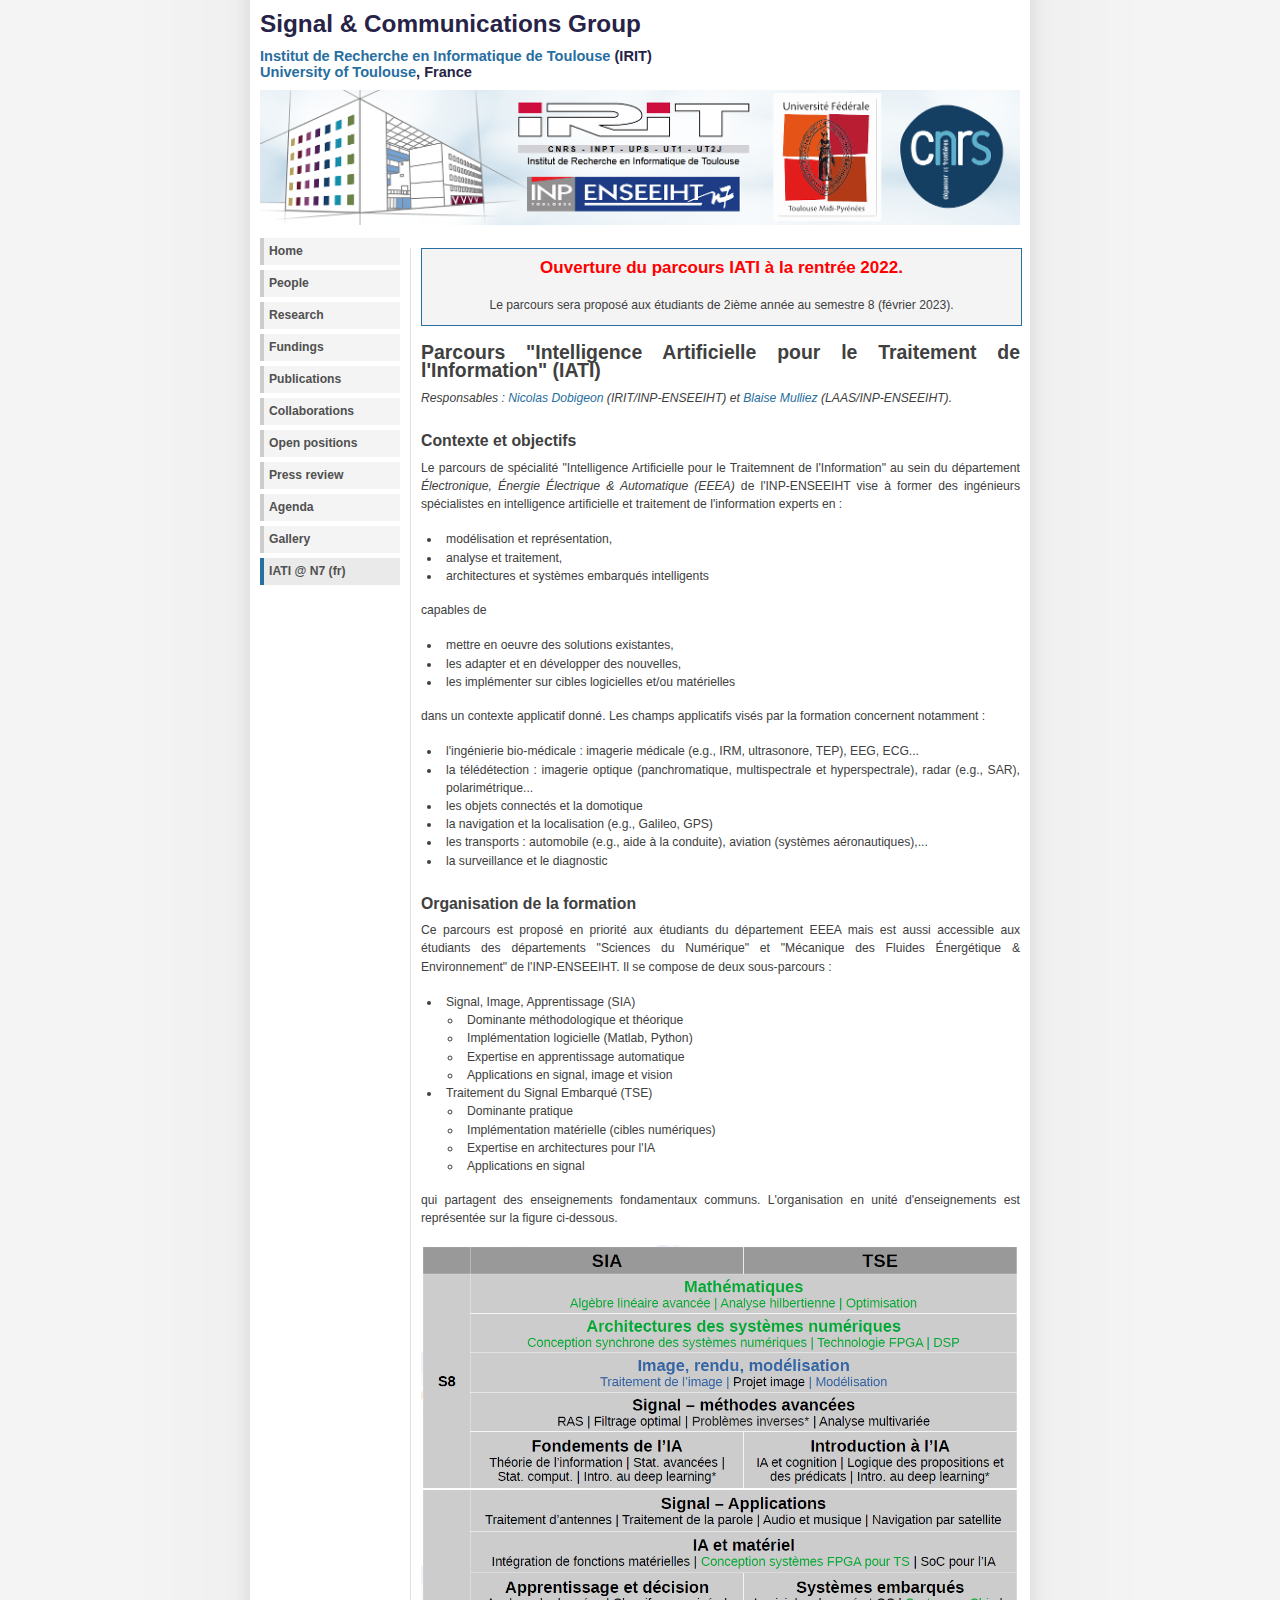
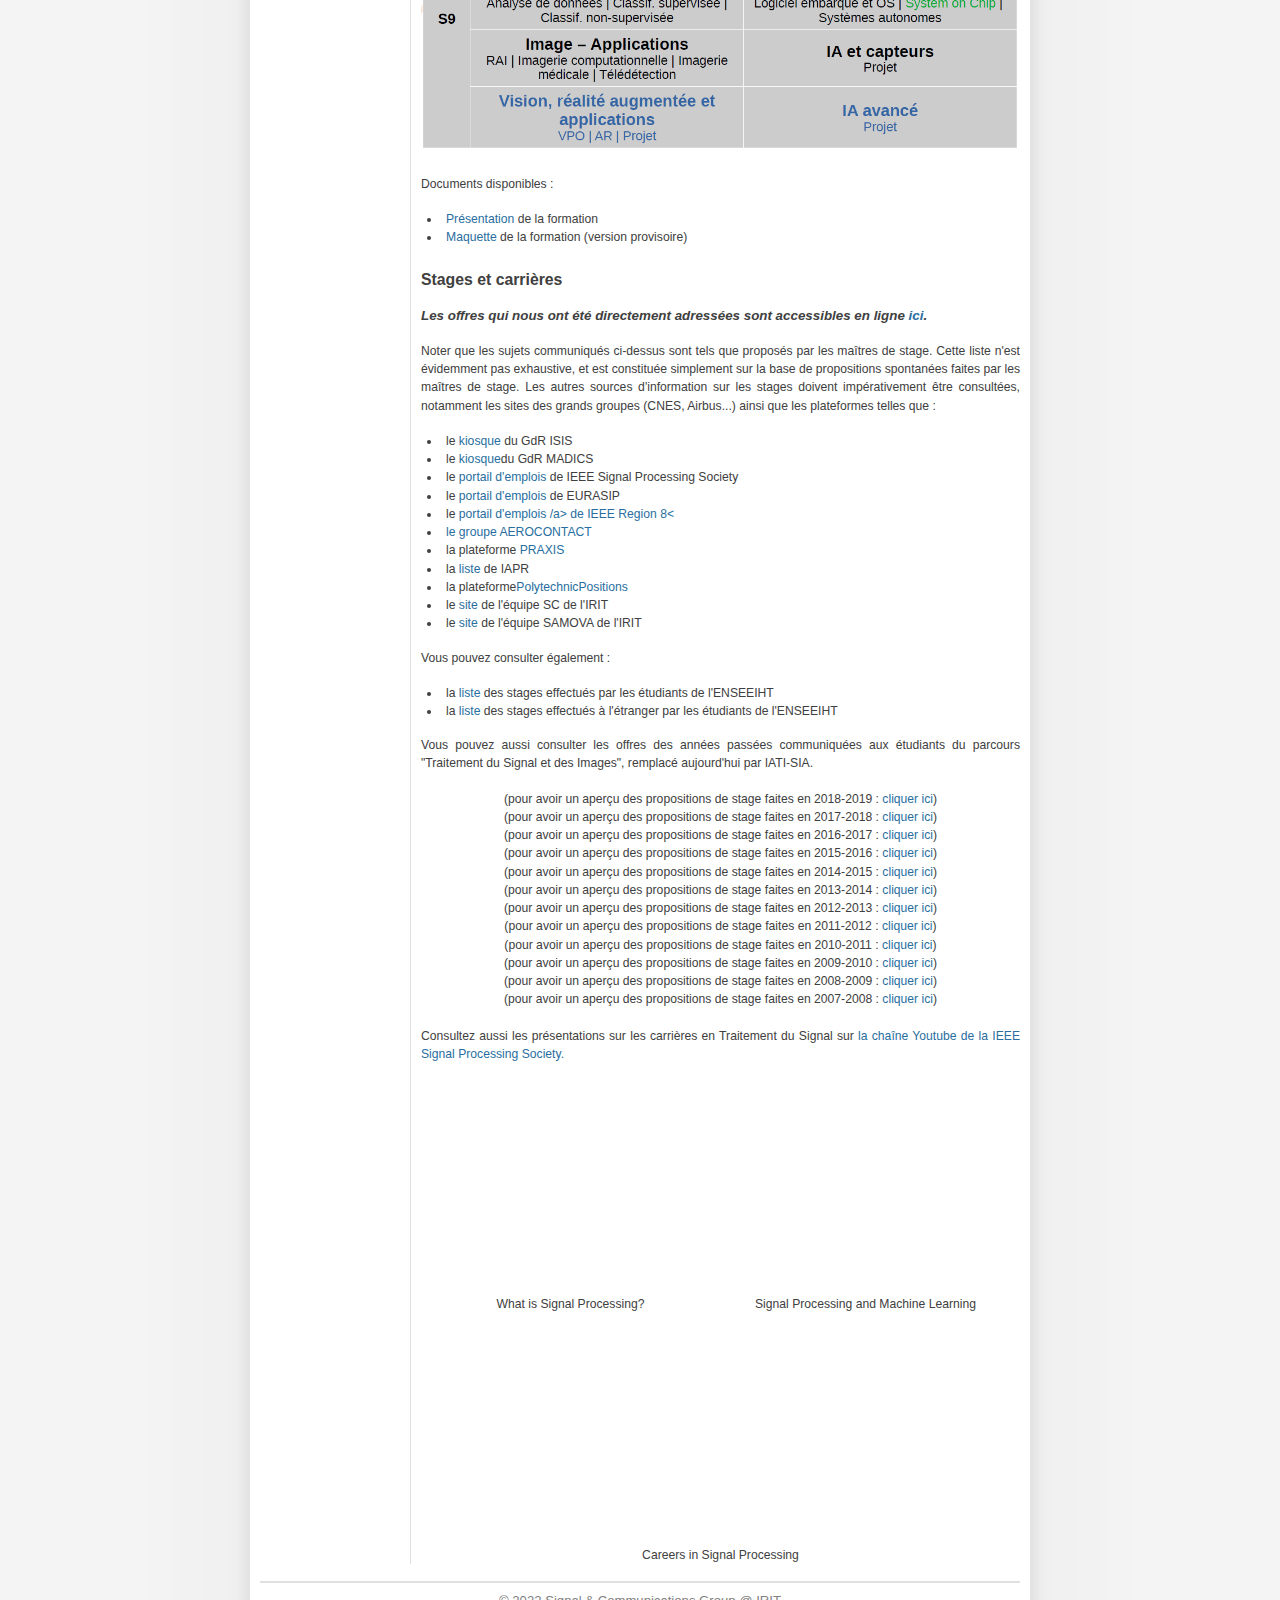
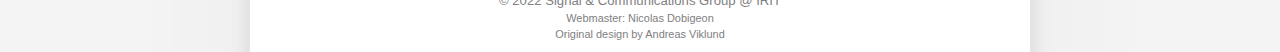
==== iati/index.html @ cf97a56e "Add files via upload" ====
<!DOCTYPE html PUBLIC "-//W3C//DTD XHTML 1.0 Strict//EN" "http://www.w3.org/TR/xhtml1/DTD/xhtml1-strict.dtd">
<html xmlns="http://www.w3.org/1999/xhtml" xml:lang="en">
<head>
    <meta http-equiv="content-type" content="text/html; charset=iso-8859-1">
    <meta name="description"  content="TSI @ N7">
    <meta name="keywords"  content="Signal &amp; Communications Group, ENSEEIHT, IRIT">
    <meta name="author" content="Signal &amp; Communications Group">
    <link rel="shortcut icon" href="../img/favicon_IRIT.ico">
    <link rel="stylesheet" type="text/css" href="../style_sc.css"  media="screen,projection" title="style_sc">
    <link rel="alternate stylesheet" type="text/css" href="../style/print.css"  media="screen,projection,print" title="style_print">
    <title>IATI @ N7</title>
    <script type='text/javascript' src='https://ajax.googleapis.com/ajax/libs/jquery/1.7.2/jquery.min.js'></script>
    <script type='text/javascript' src='../leftfloat.js'></script>
</head>

<body>
    <div id="wrap">
        <div id="header">
            <h1><a href="../index.html">Signal &amp; Communications Group</a></h1>
<h2><a href="http://www.irit.fr/">Institut de Recherche en Informatique de Toulouse</a> (IRIT)<br/>
        <a href="http://en.univ-toulouse.fr/">University of Toulouse</a>, France</h2>
        </div>
        <img id="frontphoto" src="../img/IRIT_band.png" alt="" height="135"         width="760">
        <div id="leftside">
            <h2 class="hide">Menu:</h2>
                <ul class="avmenu">
                <li><a href="../index.html">Home</a></li>
                <li><a href="../people.html">People</a></li>
                <li><a href="../research.html">Research</a></li>
				<li><a href="../fundings.html">Fundings</a></li>
                <li><a href="../publis.html">Publications</a></li>
                <li><a href="../collaborations.html">Collaborations</a></li>
                <li><a href="../positions.html">Open positions</a></li>
                <li><a href="../news.html">Press review</a></li>
                <!--<li><a href="../seminars.html">Seminars</a></li>-->
                <li><a href="../agenda.html">Agenda</a></li>
                <li><a href="../gallery.html">Gallery</a></li>
                <li><a class="current" href="index.html">IATI &#64; N7 (fr)</a></li>
            </ul>
        </div>
        <div id="contentwide">
            
        <div id="advertisement_small">
                <span class="alert">Ouverture du parcours IATI � la rentr�e 2022.</span><br/><br/>
                Le parcours sera propos� aux �tudiants de 2i�me ann�e au semestre 8 (f�vrier 2023).
        </div>    
		<p></p>
            <h2>Parcours "Intelligence Artificielle pour le Traitement de l'Information" (IATI)</h2>
            
			
			<p>
			<span class="emph">Responsables : <a href="http://dobigeon.perso.enseeiht.fr">Nicolas Dobigeon</a> (IRIT/INP-ENSEEIHT) et <a href="https://www.laas.fr/public/annuaire?userid=10619">Blaise Mulliez</a> (LAAS/INP-ENSEEIHT).</span>
            </p>
			
           <h3>Contexte et objectifs</h3>
            
            <p>Le parcours de sp�cialit� "Intelligence Artificielle pour le Traitemnent de l'Information" au sein du d�partement <i>�lectronique, �nergie �lectrique &amp; Automatique (EEEA)</i> de l'INP-ENSEEIHT
            vise � former des ing�nieurs sp�cialistes en intelligence artificielle et traitement de l'information experts en :</p>
			            <ul>
            <li>mod�lisation et repr�sentation,</li>
            <li>analyse et traitement,</li>
            <li>architectures et syst�mes embarqu�s intelligents</li>
            </ul>
			<p>capables de </p>
			<ul>
            <li>mettre en oeuvre des solutions existantes, </li>
            <li>les adapter et en d�velopper des nouvelles,</li>
            <li>les impl�menter sur cibles logicielles et/ou mat�rielles</li>
            </ul>
<p>dans un contexte applicatif donn�. Les champs applicatifs vis�s par la formation concernent notamment :</p>
            <ul>
            <li>l'ing�nierie bio-m�dicale : imagerie m�dicale (e.g., IRM, ultrasonore, TEP), EEG, ECG...</li>
            <li>la t�l�d�tection : imagerie optique (panchromatique, multispectrale et hyperspectrale), radar (e.g., SAR), polarim�trique... </li>
            <li>les objets connect�s et la domotique</li>
            <li>la navigation et la localisation (e.g., Galileo, GPS)</li>
            <li>les transports : automobile (e.g., aide � la conduite), aviation (syst�mes a�ronautiques),...</li>
            <li>la surveillance et le diagnostic</li>
            </ul>
			
			<h3>Organisation de la formation</h3>
			
			<p> Ce parcours est propos� en priorit� aux �tudiants du d�partement EEEA mais
			est aussi accessible aux �tudiants des d�partements "Sciences du Num�rique"  et "M�canique des Fluides &Eacute;nerg�tique &amp;  Environnement" de l'INP-ENSEEIHT. Il se compose de deux sous-parcours :</p>
				<ul>
				 <li>Signal, Image, Apprentissage (SIA)
					<ul>
					<li>Dominante m�thodologique et th�orique</li>
					<li>Impl�mentation logicielle (Matlab, Python)</li>
					<li>Expertise en apprentissage automatique</li>
					<li>Applications en signal, image et vision</li>
					</ul>
				 </li>
				 <li>Traitement du Signal Embarqu� (TSE)
				 <ul>
					<li>Dominante pratique</li>
					<li>Impl�mentation mat�rielle (cibles num�riques)</li>
					<li>Expertise en architectures pour l'IA</li>
					<li>Applications en signal</li>
					</ul>
				</li>
				</ul>
			<p>qui partagent des enseignements fondamentaux communs. L'organisation en unit� d'enseignements est repr�sent�e sur la figure ci-dessous.</p>
			
					
			<a href="doc/IATI.png" target="_blank"><img alt="S8-S9" src="doc/IATI.png" class="img_app"/></a><br/>
			<br/>
			<p>Documents disponibles :</p>
			<ul>
				<li><a href="https://mycore.core-cloud.net/index.php/s/38eAd9kJ63QqR5r" target="_blank">Pr�sentation</a> de la formation</li>
				<li><a href="https://mycore.core-cloud.net/index.php/s/KpTWW9rCOkwh8cq" target="_blank">Maquette</a> de la formation (version provisoire)</li>
			</ul>
			
			<h3>Stages et carri�res</h3>
			
			<p><h4>Les offres qui nous ont �t� directement adress�es sont accessibles en ligne <a href="">ici</a>. </h4></p>
			
			<p>Noter que les sujets communiqu�s ci-dessus sont tels que propos�s par les ma�tres de stage. Cette liste n'est �videmment pas exhaustive, et est constitu�e simplement sur la base de propositions
			spontan�es faites par les ma�tres de stage. Les autres sources d'information sur les stages doivent imp�rativement �tre consult�es, notamment les sites des grands groupes (CNES, Airbus...) 
			ainsi que les plateformes telles que :</p>
            <ul>
                <li>le <a href="https://www.gdr-isis.fr/index.php/proposition-de-postes/">kiosque</a> du GdR ISIS</li>
                <li>le <a href="http://www.madics.fr/offres/">kiosque</a>du GdR MADICS</li>
                <li>le <a href="https://signalprocessingsociety.org/professional-development/jobs-signal-processing">portail d'emplois </a> de IEEE Signal Processing Society
				<li>le <a href="https://jobs.eurasip.org/">portail d'emplois </a>		de EURASIP
                <li>le <a href="http://www.ieeer8.org/category/technical-activities/action-for-industry/internships-offered/">portail d'emplois /a> de IEEE Region 8<</li>				
                <li>le groupe <a href="http://www.aerocontact.com/">AEROCONTACT</a></li>
                <li>la plateforme <a href="http://www.praxisnetwork.eu">PRAXIS</a></li>                
                <li>la <a href="http://homepages.inf.ed.ac.uk/rbf/IAPR/INDUSTRIAL/">liste </a>de IAPR</li>
                <li>la plateforme<a href="https://polytechnicpositions.com/">PolytechnicPositions</a></li>
				<li>le <a href="http://sc.enseeiht.fr/positions.html">site</a> de l'�quipe SC de l'IRIT</li>
                <li>le <a href="https://www.irit.fr/SAMOVA/site/jobs/">site</a> de l'�quipe SAMOVA de l'IRIT</li>
            </ul>
            <p>Vous pouvez consulter �galement :</p>
            <ul>
                <li>la <a href="http://intran7.enseeiht.fr/fr/scolarite/stage/recherche-de-stage.html">liste</a> des stages effectu�s par les �tudiants de l'ENSEEIHT </li>
                <li>la <a href="http://intran7.enseeiht.fr/fr/scolarite/stage/stages-a-l-etranger.html">liste</a> des stages effectu�s � l'�tranger par les �tudiants de l'ENSEEIHT </li>
            </ul>





            <p>Vous pouvez aussi consulter les offres des ann�es pass�es communiqu�es aux �tudiants du parcours "Traitement du Signal et des Images", remplac� aujourd'hui par IATI-SIA.</span></p>
            <div align="center">
				(pour avoir un aper�u des propositions de stage faites en 2018-2019 :<a href="../tsi/stages2019.html"> cliquer ici</a>)<br/>
                (pour avoir un aper�u des propositions de stage faites en 2017-2018 :<a href="../tsi/stages2018.html"> cliquer ici</a>)<br/>
                (pour avoir un aper�u des propositions de stage faites en 2016-2017 :<a href="../tsi/stages2017.html"> cliquer ici</a>)<br/>
                (pour avoir un aper�u des propositions de stage faites en 2015-2016 :<a href="../tsi/stages2016.html"> cliquer ici</a>)<br/>
                (pour avoir un aper�u des propositions de stage faites en 2014-2015 :<a href="../tsi/stages2015.html"> cliquer ici</a>)<br/>
                (pour avoir un aper�u des propositions de stage faites en 2013-2014 :<a href="../tsi/stages2014.html"> cliquer ici</a>)<br/>
                (pour avoir un aper�u des propositions de stage faites en 2012-2013 :<a href="../tsi/stages2013.html"> cliquer ici</a>)<br/>
                (pour avoir un aper�u des propositions de stage faites en 2011-2012 :<a href="../tsi/stages2012.html"> cliquer ici</a>)<br/>
                (pour avoir un aper�u des propositions de stage faites en 2010-2011 :<a href="../tsi/stages2011.html"> cliquer ici</a>)<br/>
                (pour avoir un aper�u des propositions de stage faites en 2009-2010 :<a href="../tsi/stages2010.html"> cliquer ici</a>)<br/>
                (pour avoir un aper�u des propositions de stage faites en 2008-2009 :<a href="../tsi/stages2009.html"> cliquer ici</a>)<br/>
                (pour avoir un aper�u des propositions de stage faites en 2007-2008 :<a href="../tsi/stages2008.html"> cliquer ici</a>)<br/>
            </div>			
			<br/>
            <p>Consultez aussi les pr�sentations sur les carri�res en Traitement du Signal sur <a href="https://www.youtube.com/watch?v=g7dItRa-8_0&list=PLcZOnmyqlalboVita4LlxDdgrq4l9NF9e">la cha�ne Youtube de la IEEE Signal Processing Society.</a>
            </p>

<div align="center">
    <table>
    <tr>
        <td>
            <iframe allowfullscreen="" frameborder="0"  src="https://www.youtube.com/embed/R90ciUoxcJU" width="290" height="210"></iframe>
            <p align="center">What is Signal Processing?</a>
        </td>
        <td>
            <iframe allowfullscreen="" frameborder="0" src="https://www.youtube.com/embed/MFsxuO8HC7k" width="290" height="210"></iframe>
            <p align="center">Signal Processing and Machine Learning</p>
        </td>
    </tr>
    </table>
            <iframe allowfullscreen="" frameborder="0"  src="https://www.youtube.com/embed/g7dItRa-8_0" width="290" height="210"></iframe>
            <p align="center">Careers in Signal Processing</p>
</div>

 
</div>
        <div id="footer">
        <p><span>� 2022 <a href="#">Signal &amp; Communications Group @ IRIT</a></span>
        <br/>
        Webmaster: <a href="http://www.enseeiht.fr/%7Edobigeon/">Nicolas
        Dobigeon</a> <br/>
        <a href="http://andreasviklund.com/templates/"
        title="Original CSS template design">Original design</a> by <a
        href="http://andreasviklund.com/" title="Andreas Viklund">Andreas
        Viklund</a></p>
        </div>
    </div>
</body>
</html>
---- style_sc.css ----
/*
Original design: andreas01 (v3.0 - Apr 24, 2008) - A free xhtml/css website template by Andreas Viklund.
For more information, see http://andreasviklund.com/templates/andreas01/
Modified by Nicolas Dobigeon (Sept 2008).
*/

/* Main body */
body {background:#f4f4f4 url(img/bg.gif) top center repeat-y; color:#404040; font:76% Verdana,Tahoma,Arial,sans-serif; margin:0 auto; padding:0; text-align:justify}
#wrap {background:#fff; color:#404040; margin:0 auto; width:760px;}

/* specific style for IUF */
table, th, td {
    border: 0px solid black;
    border-collapse: collapse;
}
th, td {
    padding: 0px;
    text-align: left;
}


/* Basic tags */
a {background-color:inherit; color:#286ea0; font-weight:inherit; text-decoration:inherit;}
a:hover {background-color:inherit; color:#286ea0; font-weight:inherit; text-decoration:underline;}
a img {border:0;}
p {margin:0 0 1.4em;}

/* Header */
#header {height:45px; margin:10px 0 0; padding:0;}
#header h1 {background-color:inherit; color:#262347; float:left; font-size:2em; margin:0 0 10px; width:500px;}
#header h2 {background-color:inherit; color:#262347; float:left; font-size:1.2em; margin:0 0 10px;}
#header h1 a {background-color:inherit; color:#262347; text-decoration:none;  font-weight:700;}
#header p {float:right; font-weight:700; line-height:1.3em; margin:8px 0 0; text-align:center; width:400px;}
#frontphoto {border:0; margin:0 0 10px;}

/*Left and right sidebar */
#leftside {clear:left; float:left; margin:0 0 5px; padding:0; width:140px;}
#rightside {float:right; line-height:1.4em; margin:0 0 5px; padding:0; width:140px;}
#leftside p,#leftside ul, #rightside p,#rightside ul {margin:0 0 16px; padding:0;}
#leftside p, #rightside p {font-size:0.9em; line-height:1.4em;}
#leftside li, #rightside li {line-height:1.2em; list-style:none; margin:0 0 6px; padding:0;}
#leftside ul ul, #rightside ul ul {margin:6px 0 0 10px; padding:0;}
#leftside ul ul li, #rightside ul ul li {margin:0 0 4px;}
#leftside ul ul li a, #rightside ul ul li a {font-weight:400;}
#leftside h2,#leftside h3, #rightside h2,#rightside h3 {color:#262347; font-size:1.2em; margin:0 0 8px; padding:0;}

/* Main menu */
#leftside ul.avmenu, #rightside ul.avmenu {display:block; list-style:none; margin:0 0 18px 0; padding:0; width:140px;}
#leftside ul.avmenu li, #rightside ul.avmenu li {display:inline; line-height:1.4em; padding:0; width:140px; font-size:1.0em;}
#leftside ul.avmenu li a, #rightside ul.avmenu li a {background-color:#f4f4f4; border-left:4px solid #ccc; color:#505050; float:left; font-weight:700; margin-bottom:5px; padding:5px 1px 5px 5px; text-decoration:none; width:130px;}
#leftside ul.avmenu li a:hover,#leftside ul.avmenu li a.current, #rightside ul.avmenu li a:hover,#rightside ul.avmenu li a.current {background-color:#eaeaea; border-left:4px solid #286ea0; color:#505050;}
#leftside ul.avmenu ul, #rightside ul.avmenu ul {font-size:0.9em; margin:0 0 0 15px; padding:0 0 5px; width:125px;}
#leftside ul.avmenu ul a, #rightside ul.avmenu ul a {font-weight:400; padding:3px 1px 3px 5px; width:115px;}
#leftside ul.avmenu ul ul, #rightside ul.avmenu ul ul {width:113px;}
#leftside ul.avmenu ul ul a, #rightside ul.avmenu ul ul a {width:100px;}

/* Main content */
#content {border-left:1px solid #e0e0e0; border-right:1px solid #e0e0e0; line-height:1.5em; margin:0 150px 5px; padding:0 10px;}
#contentwide {border-left:1px solid #e0e0e0; line-height:1.5em; margin:0 0 5px 150px; padding:0 0 0 10px;}
#contentwide2 {border-right:1px solid #e0e0e0; line-height:1.5em; margin:0 150px 5px 0; padding:0 10px 0 0;}
#content h2,#contentwide h2,#contentwide2 h2 {font-size:1.6em; margin:0 0 10px;}
#content h3,#contentwide h3,#contentwide2 h3 {font-size:1.3em; margin:25px 0px 8px 0px}
#content h4,#contentwide h4,#contentwide2 h4 {font-size:1.1em; margin:5px 0px 0px; font-style:italic; font-weight:600;}
#content h5,#contentwide h5,#contentwide2 h5 {font-size:1.1em; margin:5px 0px 0px 0px; font-style:italic; font-style:italic; font-weight:100;}
#content h6,#contentwide h6,#contentwide2 h6 {line-height:1.5em; font-size:0.8em; margin:0px 0px 0px 0px;}
#content img,#contentwide img,#contentwide2 img {display:inline;}
#content ul,#contentwide ul,#contentwide2 ul,#content ol,#contentwide ol,#contentwide2 ol {margin:0 0 16px 20px; padding:0;}
#content li,#contentwide li,#contentwide2 li {margin:0; padding:0 0 0 5px;}
#content ul ul,#contentwide ul ul,#contentwide2 ul ul,#content ol ol,#contentwide ol ol,#contentwide2 ol ol {margin:0 0 0 16px; padding:0;}
#content ol li:hover, #contentwide ol li:hover {background:#f4f4f4;}
#content table, #contentwide table, #contentwide2 table, {width: 100%; align:left;}
#content tr,#contentwide tr,#contentwide2 tr {vertical-align:top}
#content td,#contentwide td,#contentwide2 td {text-align:justify; vertical-align:top; padding: 0 5px 0 0px;}


/* Footer */
#footer {background:#fff; border-top:2px solid #e0e0e0; clear:both; color:gray; margin:0 auto; padding:10px 0; text-align:center; width:760px; line-height:1.5em; font-size:0.9em;}
#footer p {margin:0; padding:0;}
#footer a {background-color:#fff; color:gray; font-weight:400; text-decoration:none;}
#footer a:hover {text-decoration:underline;}
#footer span {font-size:1.2em;}

#advertisement {text-align:center; margin:25px 0 15px; padding:20px 0px 15px 0px;  float:center; width:100%; background-color:#f4f4f4; border-left:1px solid #286ea0; border-right:1px solid #286ea0; border-bottom:1px solid #286ea0; border-top:1px solid #286ea0;}
#advertisement_small {text-align:center; margin:10px 0 0px; padding:10px 0px 10px 0px;  float:center; width:100%; background-color:#f4f4f4; border-left:1px solid #286ea0; border-right:1px solid #286ea0; border-bottom:1px solid #286ea0; border-top:1px solid #286ea0;}
#advertisement_small h3 {font-size:1.2em; margin:5px 0px 5px 0px} 
#advertisement_small h5 {margin:5px 0px 5px 0px} 

/* Additional classes */
.h7 {font-style:normal; line-height:1.5em; font-size:0.9em; margin:0px 0px 0px 0px;}
.left {float:left; margin:3px 10px 2px 0;}
.right {float:right; margin:2px 0 2px 10px;}
.textright {text-align:right; margin:5px 0;}
.center {text-align:center;}
.small {font-size:0.8em;}
.photo_libe {background:#ccc; border:0px; display:inline; padding:0px; margin:5px 5px 5px 5px; width:420px;}
.photo {background:#ccc; border:5px; display:inline; padding:1px; float:left; margin:3px 10px 2px 0; width:110px;}
.icon {border:0px; display:inline; padding:0px;  vertical-align:top; width:16px}
.bold {font-weight:700;}
.tab_entry {font-weight:600;}
.emph {font-style:italic;}
.boldemph {font-weight:700; font-style:italic;}
.strike {text-decoration: line-through;}
.underline {text-decoration:underline;  font-style:italic;}
.timestamp {font-size:1.2em; margin:-5px 0 15px 10px;}
.timestamp a {font-weight:400;}
.announce {background-color:#f4f4f4; border-left:4px solid #ccc; clear:left; color:#505050; font-size:0.9em; line-height:1.5em; margin:10px 0 15px; padding:7px 5px 2px 5px; width:126px;}
.announce p {margin:10px 0 0; padding:0; text-align:right;}
.announce_soft {border-top:1px solid #ccc; border-bottom:0px solid #ccc; clear:left; color:#505050; font-size:0.9em; line-height:1.0em; padding:0px 0px 5px 0px; width:140px; text-align:right;}
.announce_soft p {margin:10px 0 0; padding:0; text-align:right;}
.announce_soft h4 {font-size:1.0em; margin:10px 0 15px 0px;}
.postinfo {background-color:#f4f4f4; border-left:4px solid #ccc; color:#606060; font-size:0.9em; line-height:1.4em; margin:1px 0 20px; padding:8px 5px 8px 8px;}
.clearing {clear:left; margin:0; padding:0; visibility:hidden;}
.hide {display:none;}
.alert {text-align:center; color:#FF0000; font-weight:550; font-size:1.4em; text-decoration: blink;}
.alert_light {text-align:center; font-weight:500; font-size:1.15em; text-decoration: blink;}
.img_app {background:#ccc; border:0; display:inline; padding:0px; margin:0px 0px 0px 0px; width: 100%;}
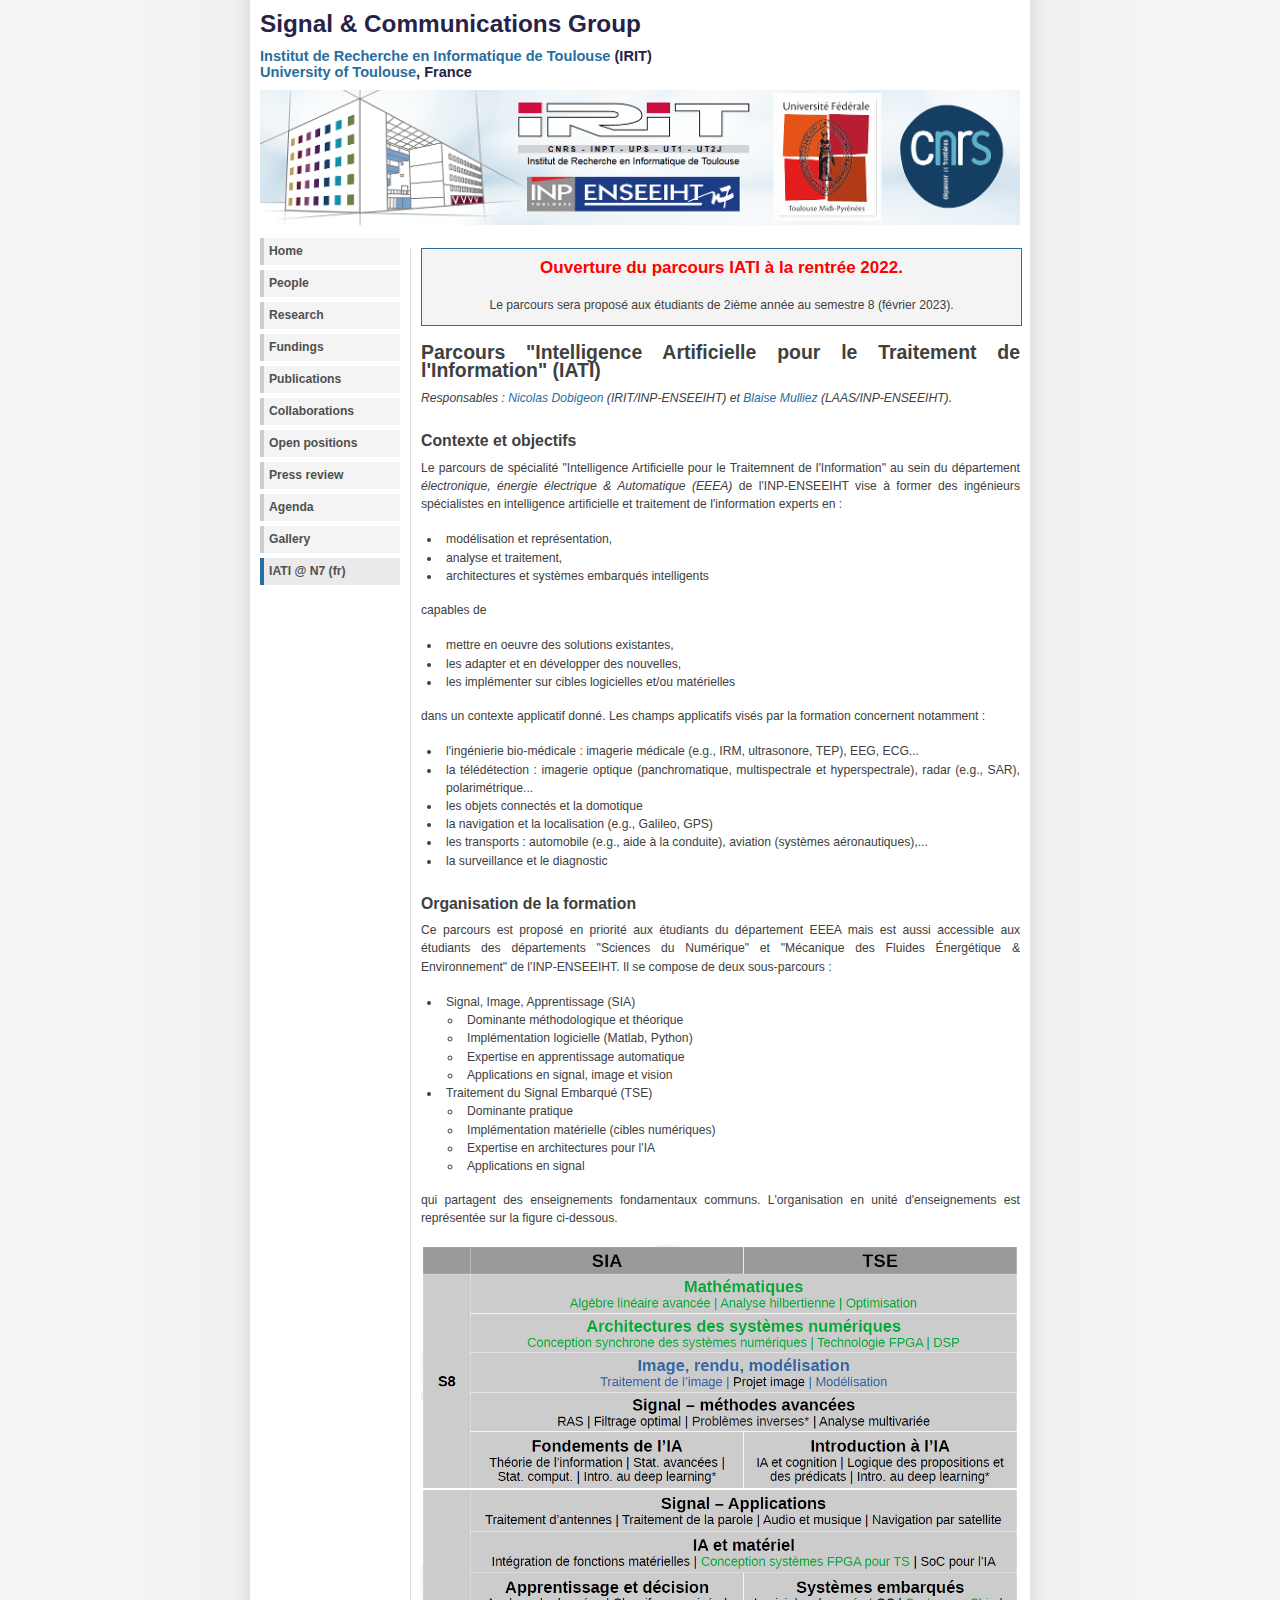
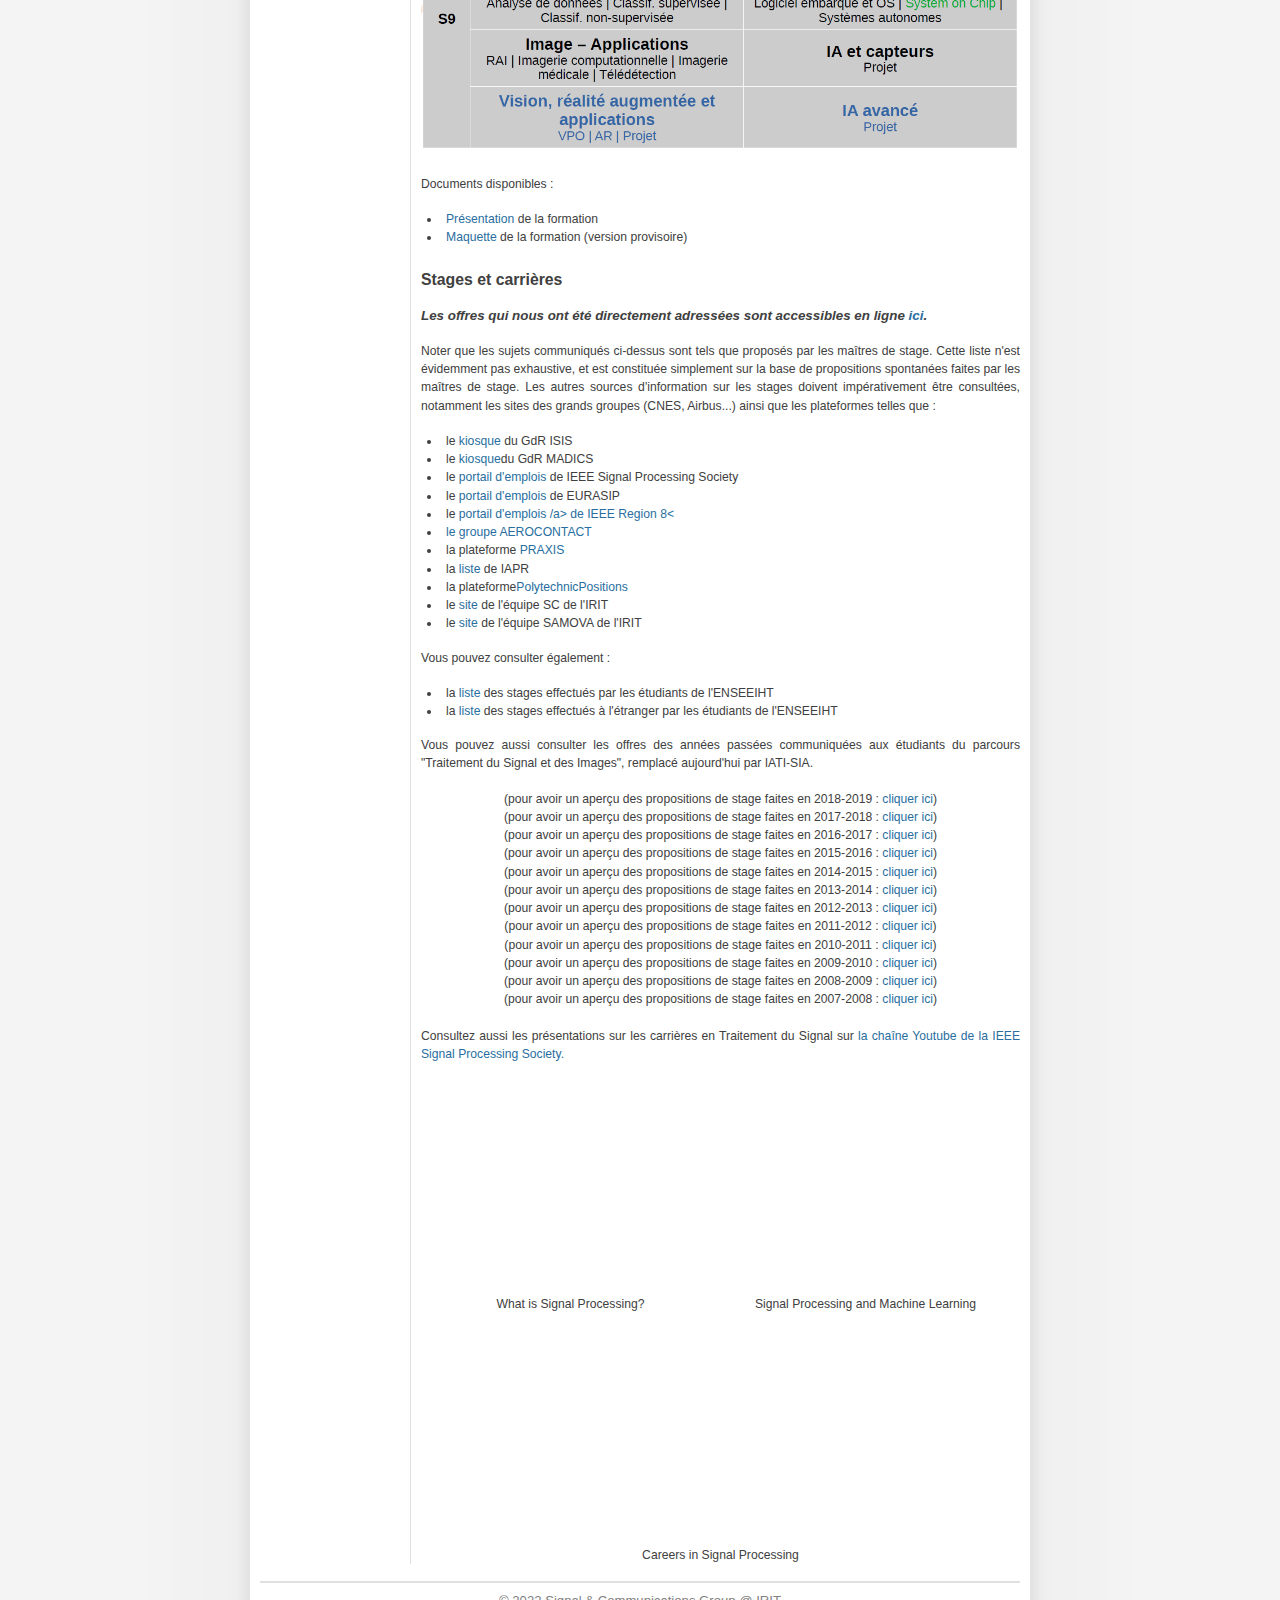
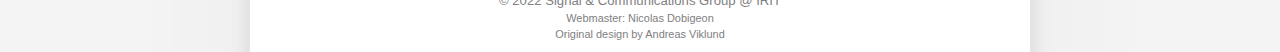
==== commit b23bf6c9: "Add files via upload" ====
--- a/iati/index.html
+++ b/iati/index.html
@@ -1,7 +1,7 @@
 <!DOCTYPE html PUBLIC "-//W3C//DTD XHTML 1.0 Strict//EN" "http://www.w3.org/TR/xhtml1/DTD/xhtml1-strict.dtd">
 <html xmlns="http://www.w3.org/1999/xhtml" xml:lang="en">
 <head>
-    <meta http-equiv="content-type" content="text/html; charset=iso-8859-1">
+    <meta http-equiv="content-type" content="text/html; charset=utf-8">
     <meta name="description"  content="TSI @ N7">
     <meta name="keywords"  content="Signal &amp; Communications Group, ENSEEIHT, IRIT">
     <meta name="author" content="Signal &amp; Communications Group">
@@ -41,8 +41,8 @@
         <div id="contentwide">
             
         <div id="advertisement_small">
-                <span class="alert">Ouverture du parcours IATI � la rentr�e 2022.</span><br/><br/>
-                Le parcours sera propos� aux �tudiants de 2i�me ann�e au semestre 8 (f�vrier 2023).
+                <span class="alert">Ouverture du parcours IATI &agrave; la rentr&eacute;e 2022.</span><br/><br/>
+                Le parcours sera propos&eacute; aux &eacute;tudiants de 2i&egrave;me ann&eacute;e au semestre 8 (f&eacute;vrier 2023).
         </div>    
 		<p></p>
             <h2>Parcours "Intelligence Artificielle pour le Traitement de l'Information" (IATI)</h2>
@@ -54,68 +54,68 @@
 			
            <h3>Contexte et objectifs</h3>
             
-            <p>Le parcours de sp�cialit� "Intelligence Artificielle pour le Traitemnent de l'Information" au sein du d�partement <i>�lectronique, �nergie �lectrique &amp; Automatique (EEEA)</i> de l'INP-ENSEEIHT
-            vise � former des ing�nieurs sp�cialistes en intelligence artificielle et traitement de l'information experts en :</p>
+            <p>Le parcours de sp&eacute;cialit&eacute; "Intelligence Artificielle pour le Traitemnent de l'Information" au sein du d&eacute;partement <i>&eacute;lectronique, &eacute;nergie &eacute;lectrique &amp; Automatique (EEEA)</i> de l'INP-ENSEEIHT
+            vise &agrave; former des ing&eacute;nieurs sp&eacute;cialistes en intelligence artificielle et traitement de l'information experts en :</p>
 			            <ul>
-            <li>mod�lisation et repr�sentation,</li>
+            <li>mod&eacute;lisation et repr&eacute;sentation,</li>
             <li>analyse et traitement,</li>
-            <li>architectures et syst�mes embarqu�s intelligents</li>
+            <li>architectures et syst&egrave;mes embarqu&eacute;s intelligents</li>
             </ul>
 			<p>capables de </p>
 			<ul>
             <li>mettre en oeuvre des solutions existantes, </li>
-            <li>les adapter et en d�velopper des nouvelles,</li>
-            <li>les impl�menter sur cibles logicielles et/ou mat�rielles</li>
+            <li>les adapter et en d&eacute;velopper des nouvelles,</li>
+            <li>les impl&eacute;menter sur cibles logicielles et/ou mat&eacute;rielles</li>
             </ul>
-<p>dans un contexte applicatif donn�. Les champs applicatifs vis�s par la formation concernent notamment :</p>
+<p>dans un contexte applicatif donn&eacute;. Les champs applicatifs vis&eacute;s par la formation concernent notamment :</p>
             <ul>
-            <li>l'ing�nierie bio-m�dicale : imagerie m�dicale (e.g., IRM, ultrasonore, TEP), EEG, ECG...</li>
-            <li>la t�l�d�tection : imagerie optique (panchromatique, multispectrale et hyperspectrale), radar (e.g., SAR), polarim�trique... </li>
-            <li>les objets connect�s et la domotique</li>
+            <li>l'ing&eacute;nierie bio-m&eacute;dicale : imagerie m&eacute;dicale (e.g., IRM, ultrasonore, TEP), EEG, ECG...</li>
+            <li>la t&eacute;l&eacute;d&eacute;tection : imagerie optique (panchromatique, multispectrale et hyperspectrale), radar (e.g., SAR), polarim&eacute;trique... </li>
+            <li>les objets connect&eacute;s et la domotique</li>
             <li>la navigation et la localisation (e.g., Galileo, GPS)</li>
-            <li>les transports : automobile (e.g., aide � la conduite), aviation (syst�mes a�ronautiques),...</li>
+            <li>les transports : automobile (e.g., aide &agrave; la conduite), aviation (syst&egrave;mes a&eacute;ronautiques),...</li>
             <li>la surveillance et le diagnostic</li>
             </ul>
 			
 			<h3>Organisation de la formation</h3>
 			
-			<p> Ce parcours est propos� en priorit� aux �tudiants du d�partement EEEA mais
-			est aussi accessible aux �tudiants des d�partements "Sciences du Num�rique"  et "M�canique des Fluides &Eacute;nerg�tique &amp;  Environnement" de l'INP-ENSEEIHT. Il se compose de deux sous-parcours :</p>
+			<p> Ce parcours est propos&eacute; en priorit&eacute; aux &eacute;tudiants du d&eacute;partement EEEA mais
+			est aussi accessible aux &eacute;tudiants des d&eacute;partements "Sciences du Num&eacute;rique"  et "M&eacute;canique des Fluides &Eacute;nerg&eacute;tique &amp;  Environnement" de l'INP-ENSEEIHT. Il se compose de deux sous-parcours :</p>
 				<ul>
 				 <li>Signal, Image, Apprentissage (SIA)
 					<ul>
-					<li>Dominante m�thodologique et th�orique</li>
-					<li>Impl�mentation logicielle (Matlab, Python)</li>
+					<li>Dominante m&eacute;thodologique et th&eacute;orique</li>
+					<li>Impl&eacute;mentation logicielle (Matlab, Python)</li>
 					<li>Expertise en apprentissage automatique</li>
 					<li>Applications en signal, image et vision</li>
 					</ul>
 				 </li>
-				 <li>Traitement du Signal Embarqu� (TSE)
+				 <li>Traitement du Signal Embarqu&eacute; (TSE)
 				 <ul>
 					<li>Dominante pratique</li>
-					<li>Impl�mentation mat�rielle (cibles num�riques)</li>
+					<li>Impl&eacute;mentation mat&eacute;rielle (cibles num&eacute;riques)</li>
 					<li>Expertise en architectures pour l'IA</li>
 					<li>Applications en signal</li>
 					</ul>
 				</li>
 				</ul>
-			<p>qui partagent des enseignements fondamentaux communs. L'organisation en unit� d'enseignements est repr�sent�e sur la figure ci-dessous.</p>
+			<p>qui partagent des enseignements fondamentaux communs. L'organisation en unit&eacute; d'enseignements est repr&eacute;sent&eacute;e sur la figure ci-dessous.</p>
 			
 					
 			<a href="doc/IATI.png" target="_blank"><img alt="S8-S9" src="doc/IATI.png" class="img_app"/></a><br/>
 			<br/>
 			<p>Documents disponibles :</p>
 			<ul>
-				<li><a href="https://mycore.core-cloud.net/index.php/s/38eAd9kJ63QqR5r" target="_blank">Pr�sentation</a> de la formation</li>
+				<li><a href="https://mycore.core-cloud.net/index.php/s/38eAd9kJ63QqR5r" target="_blank">Pr&eacute;sentation</a> de la formation</li>
 				<li><a href="https://mycore.core-cloud.net/index.php/s/KpTWW9rCOkwh8cq" target="_blank">Maquette</a> de la formation (version provisoire)</li>
 			</ul>
 			
-			<h3>Stages et carri�res</h3>
+			<h3>Stages et carri&egrave;res</h3>
 			
-			<p><h4>Les offres qui nous ont �t� directement adress�es sont accessibles en ligne <a href="">ici</a>. </h4></p>
+			<p><h4>Les offres qui nous ont &eacute;t&eacute; directement adress&eacute;es sont accessibles en ligne <a href="">ici</a>. </h4></p>
 			
-			<p>Noter que les sujets communiqu�s ci-dessus sont tels que propos�s par les ma�tres de stage. Cette liste n'est �videmment pas exhaustive, et est constitu�e simplement sur la base de propositions
-			spontan�es faites par les ma�tres de stage. Les autres sources d'information sur les stages doivent imp�rativement �tre consult�es, notamment les sites des grands groupes (CNES, Airbus...) 
+			<p>Noter que les sujets communiqu&eacute;s ci-dessus sont tels que propos&eacute;s par les ma&icirc;tres de stage. Cette liste n'est &eacute;videmment pas exhaustive, et est constitu&eacute;e simplement sur la base de propositions
+			spontan&eacute;es faites par les ma&icirc;tres de stage. Les autres sources d'information sur les stages doivent imp&eacute;rativement &ecirc;tre consult&eacute;es, notamment les sites des grands groupes (CNES, Airbus...) 
 			ainsi que les plateformes telles que :</p>
             <ul>
                 <li>le <a href="https://www.gdr-isis.fr/index.php/proposition-de-postes/">kiosque</a> du GdR ISIS</li>
@@ -127,36 +127,36 @@
                 <li>la plateforme <a href="http://www.praxisnetwork.eu">PRAXIS</a></li>                
                 <li>la <a href="http://homepages.inf.ed.ac.uk/rbf/IAPR/INDUSTRIAL/">liste </a>de IAPR</li>
                 <li>la plateforme<a href="https://polytechnicpositions.com/">PolytechnicPositions</a></li>
-				<li>le <a href="http://sc.enseeiht.fr/positions.html">site</a> de l'�quipe SC de l'IRIT</li>
-                <li>le <a href="https://www.irit.fr/SAMOVA/site/jobs/">site</a> de l'�quipe SAMOVA de l'IRIT</li>
+				<li>le <a href="http://sc.enseeiht.fr/positions.html">site</a> de l'&eacute;quipe SC de l'IRIT</li>
+                <li>le <a href="https://www.irit.fr/SAMOVA/site/jobs/">site</a> de l'&eacute;quipe SAMOVA de l'IRIT</li>
             </ul>
-            <p>Vous pouvez consulter �galement :</p>
+            <p>Vous pouvez consulter &eacute;galement :</p>
             <ul>
-                <li>la <a href="http://intran7.enseeiht.fr/fr/scolarite/stage/recherche-de-stage.html">liste</a> des stages effectu�s par les �tudiants de l'ENSEEIHT </li>
-                <li>la <a href="http://intran7.enseeiht.fr/fr/scolarite/stage/stages-a-l-etranger.html">liste</a> des stages effectu�s � l'�tranger par les �tudiants de l'ENSEEIHT </li>
+                <li>la <a href="http://intran7.enseeiht.fr/fr/scolarite/stage/recherche-de-stage.html">liste</a> des stages effectu&eacute;s par les &eacute;tudiants de l'ENSEEIHT </li>
+                <li>la <a href="http://intran7.enseeiht.fr/fr/scolarite/stage/stages-a-l-etranger.html">liste</a> des stages effectu&eacute;s &agrave; l'&eacute;tranger par les &eacute;tudiants de l'ENSEEIHT </li>
             </ul>
 
 
 
 
 
-            <p>Vous pouvez aussi consulter les offres des ann�es pass�es communiqu�es aux �tudiants du parcours "Traitement du Signal et des Images", remplac� aujourd'hui par IATI-SIA.</span></p>
+            <p>Vous pouvez aussi consulter les offres des ann&eacute;es pass&eacute;es communiqu&eacute;es aux &eacute;tudiants du parcours "Traitement du Signal et des Images", remplac&eacute; aujourd'hui par IATI-SIA.</span></p>
             <div align="center">
-				(pour avoir un aper�u des propositions de stage faites en 2018-2019 :<a href="../tsi/stages2019.html"> cliquer ici</a>)<br/>
-                (pour avoir un aper�u des propositions de stage faites en 2017-2018 :<a href="../tsi/stages2018.html"> cliquer ici</a>)<br/>
-                (pour avoir un aper�u des propositions de stage faites en 2016-2017 :<a href="../tsi/stages2017.html"> cliquer ici</a>)<br/>
-                (pour avoir un aper�u des propositions de stage faites en 2015-2016 :<a href="../tsi/stages2016.html"> cliquer ici</a>)<br/>
-                (pour avoir un aper�u des propositions de stage faites en 2014-2015 :<a href="../tsi/stages2015.html"> cliquer ici</a>)<br/>
-                (pour avoir un aper�u des propositions de stage faites en 2013-2014 :<a href="../tsi/stages2014.html"> cliquer ici</a>)<br/>
-                (pour avoir un aper�u des propositions de stage faites en 2012-2013 :<a href="../tsi/stages2013.html"> cliquer ici</a>)<br/>
-                (pour avoir un aper�u des propositions de stage faites en 2011-2012 :<a href="../tsi/stages2012.html"> cliquer ici</a>)<br/>
-                (pour avoir un aper�u des propositions de stage faites en 2010-2011 :<a href="../tsi/stages2011.html"> cliquer ici</a>)<br/>
-                (pour avoir un aper�u des propositions de stage faites en 2009-2010 :<a href="../tsi/stages2010.html"> cliquer ici</a>)<br/>
-                (pour avoir un aper�u des propositions de stage faites en 2008-2009 :<a href="../tsi/stages2009.html"> cliquer ici</a>)<br/>
-                (pour avoir un aper�u des propositions de stage faites en 2007-2008 :<a href="../tsi/stages2008.html"> cliquer ici</a>)<br/>
+				(pour avoir un aper&ccedil;u des propositions de stage faites en 2018-2019 :<a href="../tsi/stages2019.html"> cliquer ici</a>)<br/>
+                (pour avoir un aper&ccedil;u des propositions de stage faites en 2017-2018 :<a href="../tsi/stages2018.html"> cliquer ici</a>)<br/>
+                (pour avoir un aper&ccedil;u des propositions de stage faites en 2016-2017 :<a href="../tsi/stages2017.html"> cliquer ici</a>)<br/>
+                (pour avoir un aper&ccedil;u des propositions de stage faites en 2015-2016 :<a href="../tsi/stages2016.html"> cliquer ici</a>)<br/>
+                (pour avoir un aper&ccedil;u des propositions de stage faites en 2014-2015 :<a href="../tsi/stages2015.html"> cliquer ici</a>)<br/>
+                (pour avoir un aper&ccedil;u des propositions de stage faites en 2013-2014 :<a href="../tsi/stages2014.html"> cliquer ici</a>)<br/>
+                (pour avoir un aper&ccedil;u des propositions de stage faites en 2012-2013 :<a href="../tsi/stages2013.html"> cliquer ici</a>)<br/>
+                (pour avoir un aper&ccedil;u des propositions de stage faites en 2011-2012 :<a href="../tsi/stages2012.html"> cliquer ici</a>)<br/>
+                (pour avoir un aper&ccedil;u des propositions de stage faites en 2010-2011 :<a href="../tsi/stages2011.html"> cliquer ici</a>)<br/>
+                (pour avoir un aper&ccedil;u des propositions de stage faites en 2009-2010 :<a href="../tsi/stages2010.html"> cliquer ici</a>)<br/>
+                (pour avoir un aper&ccedil;u des propositions de stage faites en 2008-2009 :<a href="../tsi/stages2009.html"> cliquer ici</a>)<br/>
+                (pour avoir un aper&ccedil;u des propositions de stage faites en 2007-2008 :<a href="../tsi/stages2008.html"> cliquer ici</a>)<br/>
             </div>			
 			<br/>
-            <p>Consultez aussi les pr�sentations sur les carri�res en Traitement du Signal sur <a href="https://www.youtube.com/watch?v=g7dItRa-8_0&list=PLcZOnmyqlalboVita4LlxDdgrq4l9NF9e">la cha�ne Youtube de la IEEE Signal Processing Society.</a>
+            <p>Consultez aussi les pr&eacute;sentations sur les carri&egrave;res en Traitement du Signal sur <a href="https://www.youtube.com/watch?v=g7dItRa-8_0&list=PLcZOnmyqlalboVita4LlxDdgrq4l9NF9e">la cha&icirc;ne Youtube de la IEEE Signal Processing Society.</a>
             </p>
 
 <div align="center">
@@ -179,7 +179,7 @@
  
 </div>
         <div id="footer">
-        <p><span>� 2022 <a href="#">Signal &amp; Communications Group @ IRIT</a></span>
+        <p><span>&copy; 2022 <a href="#">Signal &amp; Communications Group @ IRIT</a></span>
         <br/>
         Webmaster: <a href="http://www.enseeiht.fr/%7Edobigeon/">Nicolas
         Dobigeon</a> <br/>
